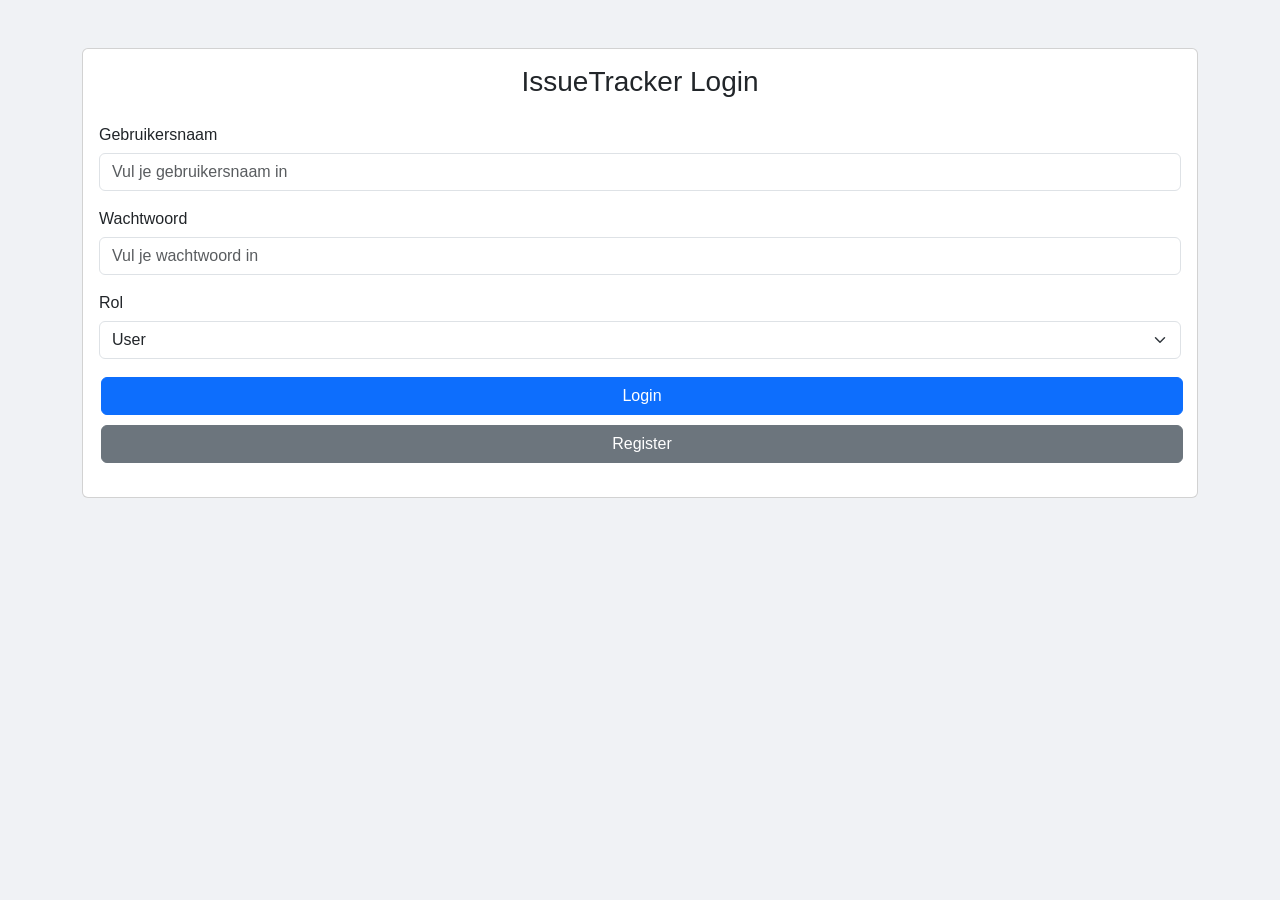
==== frontend/index.html @ e8c3d257 "Full Frontend added added frontend, u can now create a user and the login, view and add a ticket, ne" ====
<!DOCTYPE html>
<html lang="nl">
<head>
    <meta charset="UTF-8">
    <meta name="viewport" content="width=device-width, initial-scale=1">
    <title>IssueTracker - Login</title>
    <link href="https://cdn.jsdelivr.net/npm/bootstrap@5.3.2/dist/css/bootstrap.min.css" rel="stylesheet">
    <link rel="stylesheet" href="style.css">
</head>
<body>
<div class="container mt-5">
    <div class="card mx-auto">
        <div class="card-body">
            <h3 class="card-title text-center mb-4">IssueTracker Login</h3>

            <div class="mb-3">

            <label for="username">Gebruikersnaam</label>
            <input id="username" type="text" class="form-control" placeholder="Vul je gebruikersnaam in">
            </div>

            <div class="mb-3">
                <label for="password">Wachtwoord</label>
                <input id="password" type="password" class="form-control" placeholder="Vul je wachtwoord in">
            </div>

            <div class="mb-3">
                <label for="role">Rol</label>
                <select id="role" class="form-select">
                <option value="user">User</option>
                <option value="admin">Admin</option> <!-- allen log in handmatig admin maken -->
                </select>
            </div>

            <button id="loginBtn" class="btn btn-primary w-100 mb-2" type="button">Login</button>
            <button id="registerBtn" class="btn btn-secondary w-100" type="button">Register</button>

            <p id="message" class="text-danger mt-2"></p>
        </div>
    </div>
</div>

<script src="script.js"></script>
<script src="https://cdn.jsdelivr.net/npm/bootstrap@5.3.2/dist/js/bootstrap.bundle.min.js"></script>
</body>
</html>
---- frontend/style.css ----
body {
    margin: 20px;
    font-family: Arial, sans-serif;
    background-color: #f0f2f5;
}

h1 {
    margin-bottom: 20px;
    color: #333;
}

.topbar {
    display: flex;
    justify-content: space-between;
    margin-bottom: 20px;
    padding: 10px;
    background: #fff;
    border-radius: 5px;
    box-shadow: 0 1px 3px rgba(0,0,0,0.1);
}

table {
    width: 100%;
    background: white;
    border-collapse: collapse;
    box-shadow: 0 1px 3px rgba(0,0,0,0.1);
    margin-top: 10px;
}

th, td {
    padding: 10px;
    border-bottom: 1px solid #ddd;
    text-align: left;
}

button {
    padding: 8px 12px;
    margin: 2px;
    cursor: pointer;
    border: none;
    border-radius: 4px;
    background-color: #2f80ed;
    color: white;
}

button:hover {
    background-color: #1366d6;
}

.login-container {
    width: 300px;
    margin: auto;
    margin-top: 100px;
    padding: 20px;
    background: white;
    border-radius: 5px;
    box-shadow: 0 2px 8px rgba(0,0,0,0.15);
}

input, select, textarea {
    width: 100%;
    padding: 8px;
    margin: 6px 0 12px 0;
    border-radius: 4px;
    border: 1px solid #ccc;
    box-sizing: border-box;
}
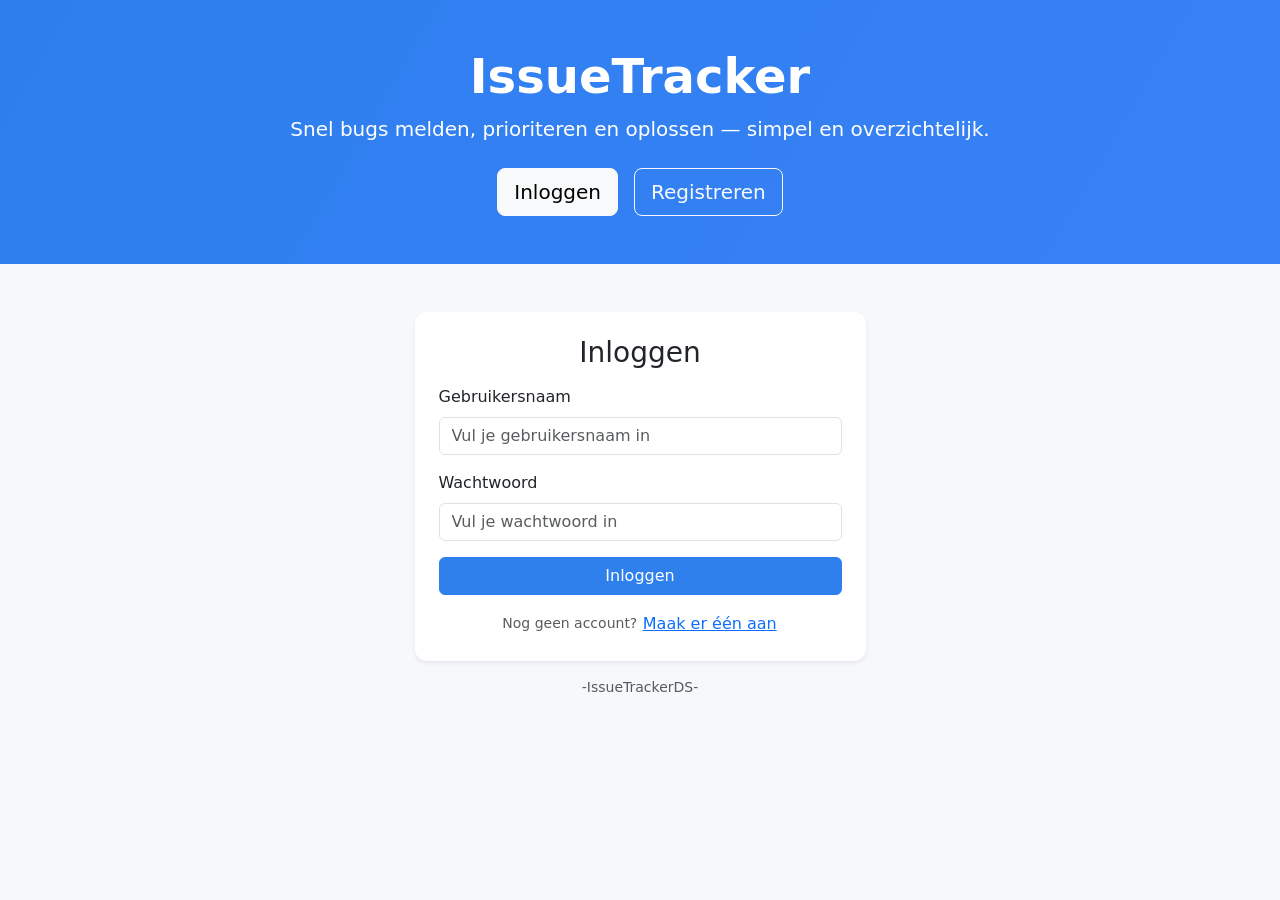
==== commit 73e6b15b: "Frontend Polish, Backend fixes. Tickets would not show on dashbard that has been fixed, also, the si" ====
--- a/frontend/index.html
+++ b/frontend/index.html
@@ -1,46 +1,62 @@
 <!DOCTYPE html>
 <html lang="nl">
 <head>
-    <meta charset="UTF-8">
-    <meta name="viewport" content="width=device-width, initial-scale=1">
-    <title>IssueTracker - Login</title>
-    <link href="https://cdn.jsdelivr.net/npm/bootstrap@5.3.2/dist/css/bootstrap.min.css" rel="stylesheet">
-    <link rel="stylesheet" href="style.css">
+  <meta charset="utf-8" >
+  <meta name="viewport" content="width=device-width,initial-scale=1" >
+  <title>IssueTracker</title>
+  <link href="https://cdn.jsdelivr.net/npm/bootstrap@5.3.2/dist/css/bootstrap.min.css" rel="stylesheet">
+  <link rel="stylesheet" href="style.css">
 </head>
 <body>
-<div class="container mt-5">
-    <div class="card mx-auto">
-        <div class="card-body">
-            <h3 class="card-title text-center mb-4">IssueTracker Login</h3>
+  <header class="hero bg-primary text-white text-center py-5">
+    <div class="container">
+      <h1 class="display-5 fw-bold">IssueTracker</h1>
+      <p class="lead">Snel bugs melden, prioriteren en oplossen — simpel en overzichtelijk.</p>
+      <div class="d-flex justify-content-center gap-3 mt-4">
+        <button id="toLogin" class="btn btn-light btn-lg" type="button">Inloggen</button>
+        <button id="toRegister" class="btn btn-outline-light btn-lg" type="button">Registreren</button>
+      </div>
+    </div>
+  </header>
+
+  <main class="container my-5">
+    <div class="row justify-content-center">
+      <div class="col-md-5">
+        <!-- Login / Register card (reused) -->
+        <div id="authCard" class="card shadow-sm">
+          <div class="card-body">
+            <h3 id="authTitle" class="card-title text-center mb-3">Inloggen</h3>
 
             <div class="mb-3">
-
-            <label for="username">Gebruikersnaam</label>
-            <input id="username" type="text" class="form-control" placeholder="Vul je gebruikersnaam in">
+              <label for="username" class="form-label">Gebruikersnaam</label>
+              <input id="username" type="text" class="form-control" placeholder="Vul je gebruikersnaam in">
             </div>
 
             <div class="mb-3">
-                <label for="password">Wachtwoord</label>
-                <input id="password" type="password" class="form-control" placeholder="Vul je wachtwoord in">
+              <label for="password" class="form-label">Wachtwoord</label>
+              <input id="password" type="password" class="form-control" placeholder="Vul je wachtwoord in">
             </div>
 
-            <div class="mb-3">
-                <label for="role">Rol</label>
-                <select id="role" class="form-select">
-                <option value="user">User</option>
-                <option value="admin">Admin</option> <!-- allen log in handmatig admin maken -->
-                </select>
+            <p id="message" class="text-danger"></p>
+
+            <div class="d-grid gap-2">
+              <button id="loginBtn" class="btn btn-primary" type="button">Inloggen</button>
+              <button id="registerBtn" class="btn btn-secondary d-none" type="button">Registreren</button>
             </div>
 
-            <button id="loginBtn" class="btn btn-primary w-100 mb-2" type="button">Login</button>
-            <button id="registerBtn" class="btn btn-secondary w-100" type="button">Register</button>
+            <div class="text-center mt-3 small text-muted">
+              <span id="switchText">Nog geen account?</span>
+              <button id="switchBtn" class="btn btn-link p-0" type="button">Maak er één aan</button>
+            </div>
+          </div>
+        </div>
 
-            <p id="message" class="text-danger mt-2"></p>
-        </div>
+        <p class="text-center mt-3 small text-muted">-IssueTrackerDS-</p>
+      </div>
     </div>
-</div>
+  </main>
 
-<script src="script.js"></script>
-<script src="https://cdn.jsdelivr.net/npm/bootstrap@5.3.2/dist/js/bootstrap.bundle.min.js"></script>
+  <script src="script.js"></script>
+  <script src="https://cdn.jsdelivr.net/npm/bootstrap@5.3.2/dist/js/bootstrap.bundle.min.js"></script>
 </body>
 </html>
--- a/frontend/style.css
+++ b/frontend/style.css
@@ -1,67 +1,55 @@
-body {
-    margin: 20px;
-    font-family: Arial, sans-serif;
-    background-color: #f0f2f5;
+:root{
+  --primary: #2f80ed;
+  --muted: #6b7280;
+  --bg: #f6f8fb;
+  --card: #ffffff;
 }
 
-h1 {
-    margin-bottom: 20px;
-    color: #333;
+body {
+  margin: 0;
+  font-family: Inter, system-ui, -apple-system, "Segoe UI", Roboto, "Helvetica Neue", Arial;
+  background-color: var(--bg);
+  color: #111827;
 }
 
-.topbar {
-    display: flex;
-    justify-content: space-between;
-    margin-bottom: 20px;
-    padding: 10px;
-    background: #fff;
-    border-radius: 5px;
-    box-shadow: 0 1px 3px rgba(0,0,0,0.1);
+.hero {
+  background: linear-gradient(120deg, rgba(47,128,237,0.95), rgba(59,130,246,0.95));
+  color: white;
 }
 
-table {
-    width: 100%;
-    background: white;
-    border-collapse: collapse;
-    box-shadow: 0 1px 3px rgba(0,0,0,0.1);
-    margin-top: 10px;
+.card {
+  border: none;
+  border-radius: 12px;
 }
 
-th, td {
-    padding: 10px;
-    border-bottom: 1px solid #ddd;
-    text-align: left;
+.card .card-body {
+  padding: 1.5rem;
 }
 
-button {
-    padding: 8px 12px;
-    margin: 2px;
-    cursor: pointer;
-    border: none;
-    border-radius: 4px;
-    background-color: #2f80ed;
-    color: white;
+.btn-primary {
+  background-color: var(--primary);
+  border-color: var(--primary);
 }
 
-button:hover {
-    background-color: #1366d6;
+.btn-primary:hover {
+  background-color: #1f6fe0;
+  border-color: #1f6fe0;
 }
 
-.login-container {
-    width: 300px;
-    margin: auto;
-    margin-top: 100px;
-    padding: 20px;
-    background: white;
-    border-radius: 5px;
-    box-shadow: 0 2px 8px rgba(0,0,0,0.15);
+/* Table look */
+.table thead th {
+  border-bottom: none;
 }
 
-input, select, textarea {
-    width: 100%;
-    padding: 8px;
-    margin: 6px 0 12px 0;
-    border-radius: 4px;
-    border: 1px solid #ccc;
-    box-sizing: border-box;
+/* Small helper classes */
+.badge {
+  font-weight: 600;
+  padding: 0.45em 0.7em;
+  border-radius: 0.55rem;
+}
+
+/* Responsive tweaks */
+@media (max-width: 576px) {
+  .hero .display-5 { font-size: 1.6rem; }
+  .card .card-body { padding: 1rem; }
 }
